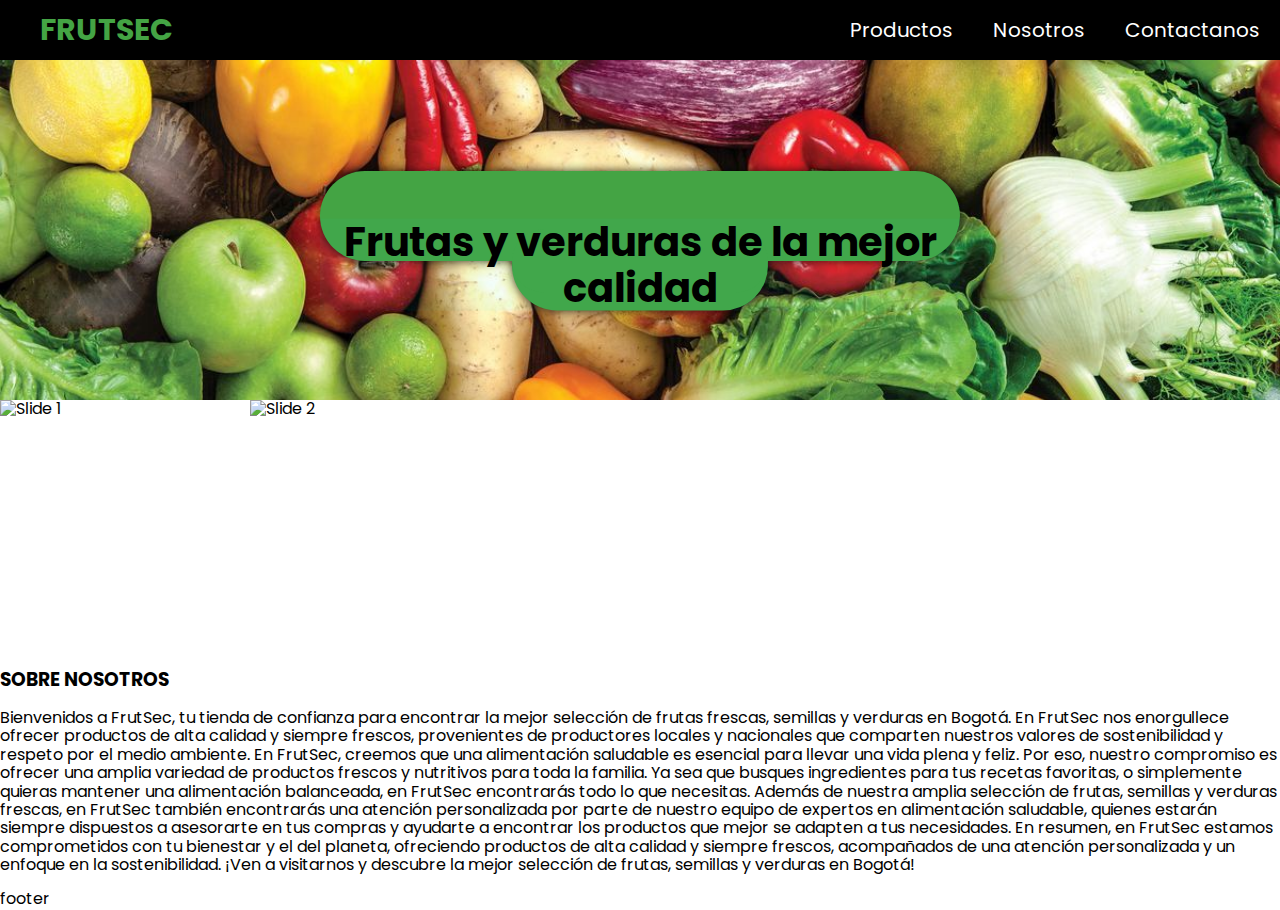
==== index.html @ 75b234a1 "v1" ====
<!DOCTYPE html>
<html lang="en">

<head>
    <meta charset="UTF-8">
    <meta http-equiv="X-UA-Compatible" content="IE=edge">
    <meta name="viewport" content="width=device-width, initial-scale=1.0">
    <title>FRUTSEC</title>
    <!-- CSS -->
    <link rel="stylesheet" href="CSS/index.css">
    <link rel="stylesheet" href="CSS/normalize.css">
    <!-- FUENTE -->
    <link rel="preconnect" href="https://fonts.googleapis.com">
    <link rel="preconnect" href="https://fonts.gstatic.com" crossorigin>
    <link href="https://fonts.googleapis.com/css2?family=Poppins:ital,wght@0,100;0,200;0,300;0,400;0,500;0,600;0,700;0,800;0,900;1,100;1,200;1,300;1,400;1,500;1,600;1,700;1,800;1,900&display=swap"rel="stylesheet">
</head>

<body>
    <div class="container">
        <!-- NAVBAR -->
        <nav>
            <ul>
                <li><span class="logo">FRUTSEC</span></li>
            </ul>
            <ul>
                <li><a href="#productos">Productos</a></li>
                <li><a href="#sobrenosotros">Nosotros</a></li>
                <li><a href="#contactanos">Contactanos</a></li>
            </ul>
        </nav>
        <!-- HEADER -->
        <div class="header-container">
            <div>
                <!-- FONDO PARA EL TEXTO -->
                <div class="fondo1"></div>
                <div class="fondo2"></div>
                <div class="fondo3"></div>
                <p class="text-header">Frutas y verduras de la mejor calidad</p>
            </div>
            <!-- IMAGEN DEL TEXTO -->
            <div class="bg-header"></div>
        </div>
        <!-- PRODUCTOS -->
        <div class="products-container">
            <div class="carousel">
                <div class="carousel-inner">
                  <div class="carousel-item active">
                    <img src="https://via.placeholder.com/500x250?text=Slide+1" alt="Slide 1">
                  </div>
                  <div class="carousel-item">
                    <img src="https://via.placeholder.com/500x250?text=Slide+2" alt="Slide 2">
                  </div>
                  <div class="carousel-item">
                    <img src="https://via.placeholder.com/500x250?text=Slide+3" alt="Slide 3">
                  </div>
                </div>
              </div>
        </div>
        <!-- ABOUT -->
        <div class="about-container">
            <h3>SOBRE NOSOTROS</h3>
            <p>Bienvenidos a FrutSec, tu tienda de confianza para encontrar la mejor selección de frutas frescas,
                semillas y verduras en Bogotá. En FrutSec nos enorgullece ofrecer productos de alta calidad y siempre
                frescos, provenientes de productores locales y nacionales que comparten nuestros valores de
                sostenibilidad y respeto por el medio ambiente.

                En FrutSec, creemos que una alimentación saludable es esencial para llevar una vida plena y feliz. Por
                eso, nuestro compromiso es ofrecer una amplia variedad de productos frescos y nutritivos para toda la
                familia. Ya sea que busques ingredientes para tus recetas favoritas, o simplemente quieras mantener una
                alimentación balanceada, en FrutSec encontrarás todo lo que necesitas.

                Además de nuestra amplia selección de frutas, semillas y verduras frescas, en FrutSec también
                encontrarás una atención personalizada por parte de nuestro equipo de expertos en alimentación
                saludable, quienes estarán siempre dispuestos a asesorarte en tus compras y ayudarte a encontrar los
                productos que mejor se adapten a tus necesidades.

                En resumen, en FrutSec estamos comprometidos con tu bienestar y el del planeta, ofreciendo productos de
                alta calidad y siempre frescos, acompañados de una atención personalizada y un enfoque en la
                sostenibilidad. ¡Ven a visitarnos y descubre la mejor selección de frutas, semillas y verduras en
                Bogotá!</p>
        </div>

        <footer>footer</footer>

    </div>


    <!-- importar script -->
    <script src="JS/index.js"></script>
</body>

</html>
---- CSS/index.css ----
*{
    font-family: 'Poppins', sans-serif;
}
/* NAVBAR */

nav{
    background-color: #000;
    height: 60px;
    width: 100%;
    position: fixed;
    top: 0;
    left: 0;
    z-index: 1;
    color: white;
    display: flex;
    justify-content: space-between;
    align-items: center;
}
nav .logo{
    font-size: 30px;
    font-weight: 700;
    margin-left: 20px;
    color: rgb(68, 164, 68);
}
nav ul{
    display: flex;
    list-style: none;
    gap: 40px;
    margin: 0;
    padding: 0 20px 0 20px;
}
nav ul li a{
    text-decoration: none;
    color: white;
    font-size: 20px;
}

/* HEADER */

.header-container{
    width: 100%;
    height: 400px;
}
.text-header{
    position: absolute;
    top: 50%;
    left: 50%;
    transform: translate(-50%, -295%);
    text-align: center;
    color: black;
    background-color: rgba(0, 255, 255, 0.04);
    font-size: 40px;
    font-weight: 700;
    z-index: 3;
}
.fondo1{
    position: absolute;
    top: 50%;
    left: 50%;
    width: 50%;
    height: 10%;
    transform: translate(-50%, -310%);
    border-radius: 100px;
    z-index: 3;
    background-color: rgb(68, 164, 68);
    box-shadow: 0 0 10px 0 rgba(0, 0, 0, 0.772);
}
.fondo2{
    position: absolute;
    top: 50%;
    left: 50%;
    width: 20%;
    height: 7%;
    transform: translate(-50%, -350%);
    border-radius: 100px;
    z-index: 3;
    background-color: rgb(68, 164, 68);
    
}
.fondo3{
    position: absolute;
    top: 50%;
    left: 50%;
    width: 20%;
    height: 10%;
    transform: translate(-50%, -255%);
    box-shadow: 0 0 10px 0 rgba(0, 0, 0, 0.772);
    border-radius: 100px;
    z-index: 2;
    background-color: rgb(68, 164, 68);
    
}
.bg-header{
    background-image: url(../IMG/bg.jfif);
    background-size: cover;
    background-position: center;
    height: 100%;
    width: 100%;
}

/* PRODUCTS */

.carousel {
    position: relative;
    width: 500px;
    height: 250px;
    overflow: hidden;
  }
  
  .carousel-inner {
    display: flex;
    flex-direction: row;
    width: 150%;
    transition: transform 0.5s ease;
  }
  
  .carousel-item {
    flex: 0 0 33.33%;
  }
  
  .carousel-item img {
    width: 100%;
    height: 100%;
    object-fit: cover;
  }
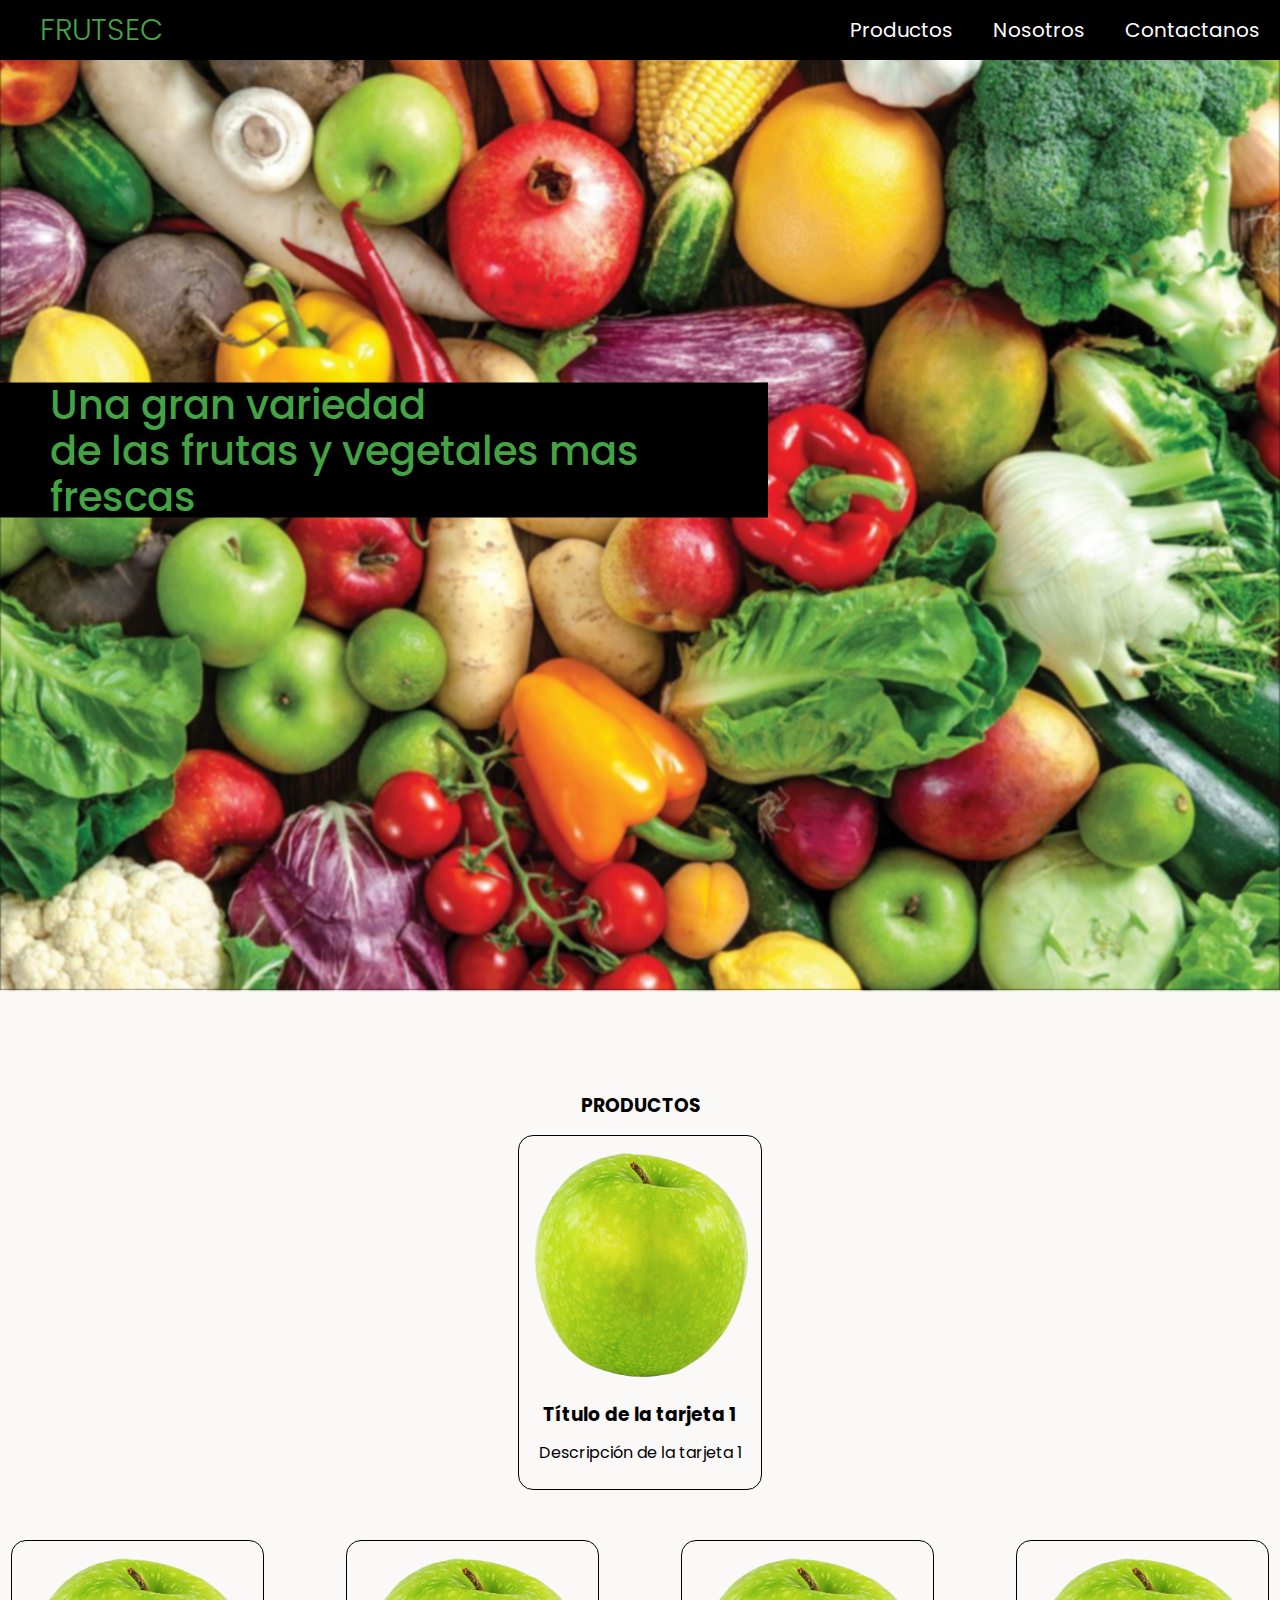
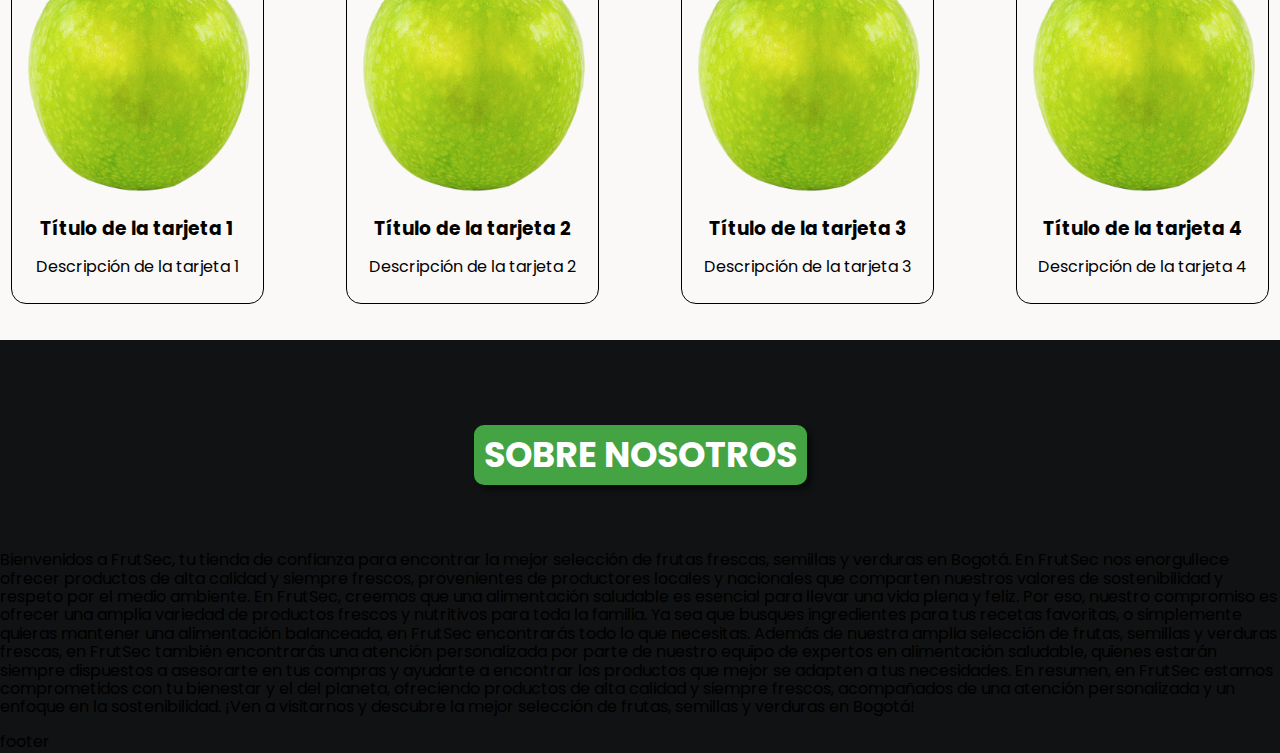
==== commit eb2c2c78: "v2" ====
--- a/index.html
+++ b/index.html
@@ -2,91 +2,114 @@
 <html lang="en">
 
 <head>
-    <meta charset="UTF-8">
-    <meta http-equiv="X-UA-Compatible" content="IE=edge">
-    <meta name="viewport" content="width=device-width, initial-scale=1.0">
-    <title>FRUTSEC</title>
-    <!-- CSS -->
-    <link rel="stylesheet" href="CSS/index.css">
-    <link rel="stylesheet" href="CSS/normalize.css">
-    <!-- FUENTE -->
-    <link rel="preconnect" href="https://fonts.googleapis.com">
-    <link rel="preconnect" href="https://fonts.gstatic.com" crossorigin>
-    <link href="https://fonts.googleapis.com/css2?family=Poppins:ital,wght@0,100;0,200;0,300;0,400;0,500;0,600;0,700;0,800;0,900;1,100;1,200;1,300;1,400;1,500;1,600;1,700;1,800;1,900&display=swap"rel="stylesheet">
+  <meta charset="UTF-8">
+  <meta http-equiv="X-UA-Compatible" content="IE=edge">
+  <meta name="viewport" content="width=device-width, initial-scale=1.0">
+  <title>FRUTSEC</title>
+  <!-- CSS -->
+  <link rel="stylesheet" href="CSS/index.css">
+  <link rel="stylesheet" href="CSS/normalize.css">
+  <!-- FUENTE -->
+  <link rel="preconnect" href="https://fonts.googleapis.com">
+  <link rel="preconnect" href="https://fonts.gstatic.com" crossorigin>
+  <link
+    href="https://fonts.googleapis.com/css2?family=Poppins:ital,wght@0,100;0,200;0,300;0,400;0,500;0,600;0,700;0,800;0,900;1,100;1,200;1,300;1,400;1,500;1,600;1,700;1,800;1,900&display=swap"
+    rel="stylesheet">
 </head>
 
 <body>
-    <div class="container">
-        <!-- NAVBAR -->
-        <nav>
-            <ul>
-                <li><span class="logo">FRUTSEC</span></li>
-            </ul>
-            <ul>
-                <li><a href="#productos">Productos</a></li>
-                <li><a href="#sobrenosotros">Nosotros</a></li>
-                <li><a href="#contactanos">Contactanos</a></li>
-            </ul>
-        </nav>
-        <!-- HEADER -->
-        <div class="header-container">
-            <div>
-                <!-- FONDO PARA EL TEXTO -->
-                <div class="fondo1"></div>
-                <div class="fondo2"></div>
-                <div class="fondo3"></div>
-                <p class="text-header">Frutas y verduras de la mejor calidad</p>
-            </div>
-            <!-- IMAGEN DEL TEXTO -->
-            <div class="bg-header"></div>
+  <div class="container">
+    <!-- NAVBAR -->
+    <nav>
+      <ul>
+        <li><span class="logo">FRUTSEC</span></li>
+      </ul>
+      <ul>
+        <li><a href="#productos">Productos</a></li>
+        <li><a href="#sobrenosotros">Nosotros</a></li>
+        <li><a href="#contactanos">Contactanos</a></li>
+      </ul>
+    </nav>
+    <!-- HEADER -->
+    <div class="header-container">
+      <div class="text-span-container">
+        <span class="text-header">Una gran variedad
+        <br>de las frutas y vegetales mas frescas
+        </span></div>
+
+
+
+      <!-- IMAGEN DEL TEXTO -->
+      <div class="bg-header"></div>
+    </div>
+    <!-- PRODUCTOS -->
+    <div class="cards-container">
+      <h3>PRODUCTOS</h3>
+      <div class="div">
+        <div class="card" id="card">
+          <img src="/IMG/cards/appleygreen.png" alt="Imagen 1">
+          <h3>Título de la tarjeta 1</h3>
+          <p>Descripción de la tarjeta 1</p>
         </div>
-        <!-- PRODUCTOS -->
-        <div class="products-container">
-            <div class="carousel">
-                <div class="carousel-inner">
-                  <div class="carousel-item active">
-                    <img src="https://via.placeholder.com/500x250?text=Slide+1" alt="Slide 1">
-                  </div>
-                  <div class="carousel-item">
-                    <img src="https://via.placeholder.com/500x250?text=Slide+2" alt="Slide 2">
-                  </div>
-                  <div class="carousel-item">
-                    <img src="https://via.placeholder.com/500x250?text=Slide+3" alt="Slide 3">
-                  </div>
-                </div>
-              </div>
-        </div>
-        <!-- ABOUT -->
-        <div class="about-container">
-            <h3>SOBRE NOSOTROS</h3>
-            <p>Bienvenidos a FrutSec, tu tienda de confianza para encontrar la mejor selección de frutas frescas,
-                semillas y verduras en Bogotá. En FrutSec nos enorgullece ofrecer productos de alta calidad y siempre
-                frescos, provenientes de productores locales y nacionales que comparten nuestros valores de
-                sostenibilidad y respeto por el medio ambiente.
+      </div>
 
-                En FrutSec, creemos que una alimentación saludable es esencial para llevar una vida plena y feliz. Por
-                eso, nuestro compromiso es ofrecer una amplia variedad de productos frescos y nutritivos para toda la
-                familia. Ya sea que busques ingredientes para tus recetas favoritas, o simplemente quieras mantener una
-                alimentación balanceada, en FrutSec encontrarás todo lo que necesitas.
-
-                Además de nuestra amplia selección de frutas, semillas y verduras frescas, en FrutSec también
-                encontrarás una atención personalizada por parte de nuestro equipo de expertos en alimentación
-                saludable, quienes estarán siempre dispuestos a asesorarte en tus compras y ayudarte a encontrar los
-                productos que mejor se adapten a tus necesidades.
-
-                En resumen, en FrutSec estamos comprometidos con tu bienestar y el del planeta, ofreciendo productos de
-                alta calidad y siempre frescos, acompañados de una atención personalizada y un enfoque en la
-                sostenibilidad. ¡Ven a visitarnos y descubre la mejor selección de frutas, semillas y verduras en
-                Bogotá!</p>
+      <div class="row">
+        <div class="card">
+          <img src="/IMG/cards/appleygreen.png" alt="Imagen 1">
+          <h3>Título de la tarjeta 1</h3>
+          <p>Descripción de la tarjeta 1</p>
         </div>
 
-        <footer>footer</footer>
+        <div class="card">
+          <img src="/IMG/cards/appleygreen.png" alt="Imagen 2">
+          <h3>Título de la tarjeta 2</h3>
+          <p>Descripción de la tarjeta 2</p>
+        </div>
 
+        <div class="card">
+          <img src="/IMG/cards/appleygreen.png" alt="Imagen 3">
+          <h3>Título de la tarjeta 3</h3>
+          <p>Descripción de la tarjeta 3</p>
+        </div>
+
+        <div class="card">
+          <img src="/IMG/cards/appleygreen.png" alt="Imagen 4">
+          <h3>Título de la tarjeta 4</h3>
+          <p>Descripción de la tarjeta 4</p>
+        </div>
+      </div>
+    </div>
+    <!-- ABOUT -->
+    <div class="about-container">
+      <h3>SOBRE NOSOTROS</h3>
+      <p>Bienvenidos a FrutSec, tu tienda de confianza para encontrar la mejor selección de frutas frescas,
+        semillas y verduras en Bogotá. En FrutSec nos enorgullece ofrecer productos de alta calidad y siempre
+        frescos, provenientes de productores locales y nacionales que comparten nuestros valores de
+        sostenibilidad y respeto por el medio ambiente.
+
+        En FrutSec, creemos que una alimentación saludable es esencial para llevar una vida plena y feliz. Por
+        eso, nuestro compromiso es ofrecer una amplia variedad de productos frescos y nutritivos para toda la
+        familia. Ya sea que busques ingredientes para tus recetas favoritas, o simplemente quieras mantener una
+        alimentación balanceada, en FrutSec encontrarás todo lo que necesitas.
+
+        Además de nuestra amplia selección de frutas, semillas y verduras frescas, en FrutSec también
+        encontrarás una atención personalizada por parte de nuestro equipo de expertos en alimentación
+        saludable, quienes estarán siempre dispuestos a asesorarte en tus compras y ayudarte a encontrar los
+        productos que mejor se adapten a tus necesidades.
+
+        En resumen, en FrutSec estamos comprometidos con tu bienestar y el del planeta, ofreciendo productos de
+        alta calidad y siempre frescos, acompañados de una atención personalizada y un enfoque en la
+        sostenibilidad. ¡Ven a visitarnos y descubre la mejor selección de frutas, semillas y verduras en
+        Bogotá!</p>
     </div>
 
+    <footer>footer</footer>
 
-    <!-- importar script -->
-    <script src="JS/index.js"></script>
+  </div>
+
+
+  <!-- importar script -->
+  <script src="JS/index.js"></script>
 </body>
 
 </html>--- a/CSS/index.css
+++ b/CSS/index.css
@@ -1,35 +1,43 @@
-*{
+* {
     font-family: 'Poppins', sans-serif;
 }
+
+body {
+    background-color: rgb(17, 18, 19);
+}
+
 /* NAVBAR */
 
-nav{
+nav {
     background-color: #000;
     height: 60px;
     width: 100%;
     position: fixed;
     top: 0;
     left: 0;
-    z-index: 1;
+    z-index: 4;
     color: white;
     display: flex;
     justify-content: space-between;
     align-items: center;
 }
-nav .logo{
+
+nav .logo {
     font-size: 30px;
-    font-weight: 700;
+    font-weight: 300;
     margin-left: 20px;
     color: rgb(68, 164, 68);
 }
-nav ul{
+
+nav ul {
     display: flex;
     list-style: none;
     gap: 40px;
     margin: 0;
     padding: 0 20px 0 20px;
 }
-nav ul li a{
+
+nav ul li a {
     text-decoration: none;
     color: white;
     font-size: 20px;
@@ -37,89 +45,139 @@
 
 /* HEADER */
 
-.header-container{
+.header-container {
     width: 100%;
-    height: 400px;
+    height: 110vh;
 }
-.text-header{
+
+.text-span-container {
     position: absolute;
     top: 50%;
-    left: 50%;
-    transform: translate(-50%, -295%);
-    text-align: center;
+    left: 30%;
+    transform: translate(-50%, -50%);
+    text-align: left;
     color: black;
-    background-color: rgba(0, 255, 255, 0.04);
+    color: rgb(68, 164, 68);
     font-size: 40px;
-    font-weight: 700;
+    font-weight: 500;
     z-index: 3;
+    background: rgb(0, 0, 0);
+    width: 60%;
+    height: 15vh;
+    display: flex;
+    align-items: center;
+    animation: slide-in 1s ease forwards;
 }
-.fondo1{
-    position: absolute;
-    top: 50%;
-    left: 50%;
-    width: 50%;
-    height: 10%;
-    transform: translate(-50%, -310%);
-    border-radius: 100px;
-    z-index: 3;
-    background-color: rgb(68, 164, 68);
-    box-shadow: 0 0 10px 0 rgba(0, 0, 0, 0.772);
+
+.text-header {
+    margin-left: 50px;
 }
-.fondo2{
-    position: absolute;
-    top: 50%;
-    left: 50%;
-    width: 20%;
-    height: 7%;
-    transform: translate(-50%, -350%);
-    border-radius: 100px;
-    z-index: 3;
-    background-color: rgb(68, 164, 68);
-    
-}
-.fondo3{
-    position: absolute;
-    top: 50%;
-    left: 50%;
-    width: 20%;
-    height: 10%;
-    transform: translate(-50%, -255%);
-    box-shadow: 0 0 10px 0 rgba(0, 0, 0, 0.772);
-    border-radius: 100px;
-    z-index: 2;
-    background-color: rgb(68, 164, 68);
-    
-}
-.bg-header{
-    background-image: url(../IMG/bg.jfif);
+
+
+/* IMAGEN HEADER */
+
+.bg-header {
+    background-image: url("/IMG/bg.jfif");
     background-size: cover;
-    background-position: center;
+    background-position: center center;
+    filter: blur(1px);
     height: 100%;
     width: 100%;
+
 }
 
-/* PRODUCTS */
 
-.carousel {
-    position: relative;
-    width: 500px;
-    height: 250px;
-    overflow: hidden;
-  }
-  
-  .carousel-inner {
+/* CONTAINER DE LA IMAGEN */
+.products-container {
+    width: 100%;
+    height: 300px;
+
+}
+
+/* IMAGEN DE LS FRUTILLAS */
+
+.bg-products {
+    background-image: url(../IMG/bg2.jpg);
+    background-size: cover;
+    background-position: top;
+    height: 100%;
+    width: 100%;
+    transform: rotateY(-180deg);
+}
+
+/* CARTAS DE LOS PRODUCTOS */
+.cards-container {
+    width: 100%;
+    height: 100vh;
     display: flex;
-    flex-direction: row;
-    width: 150%;
-    transition: transform 0.5s ease;
-  }
-  
-  .carousel-item {
-    flex: 0 0 33.33%;
-  }
-  
-  .carousel-item img {
+    background-color: #fbf8f8;
+    flex-direction: column;
+    justify-content: center;
+    align-items: center;
+    padding-top: 50px;
+}
+.div{
+    display: flex;
+    flex-direction: column;
+    justify-content: center;
+    align-items: center;
+    padding-bottom: 50px;
+}
+.row {
+    display: flex;
+    justify-content: space-around;
+    gap: 60px;
+}
+#card{
+    width: 18%;
+    border: 1px solid black;
+    text-align: center;
+    padding: 10px;
+    border-radius: 15px;
+}
+
+.card {
+    width: 18%;
+    border: 1px solid black;
+    text-align: center;
+    padding: 10px;
+    border-radius: 15px;
+}
+
+.card img {
     width: 100%;
-    height: 100%;
-    object-fit: cover;
-  }
+    height: auto;
+}
+
+/* SOBRE NOSOTROS */
+
+.about-container {
+    display: flex;
+    flex-direction: column;
+    justify-content: center;
+    align-items: center;
+    padding-top: 50px;
+
+}
+
+.about-container h3 {
+    font-size: 35px;
+    font-weight: 700;
+    margin-bottom: 50px;
+    background-color: rgb(68, 164, 68);
+    padding: 10px;
+    border-radius: 10px;
+    color: white;
+    box-shadow: 5px 5px 5px 0 rgba(0, 0, 0, 0.434);
+}
+
+
+/* animacion entrada del texto */
+@keyframes slide-in {
+    from {
+      transform: translateX(-100%);
+    }
+    to {
+      transform: translateX();
+    }
+  }